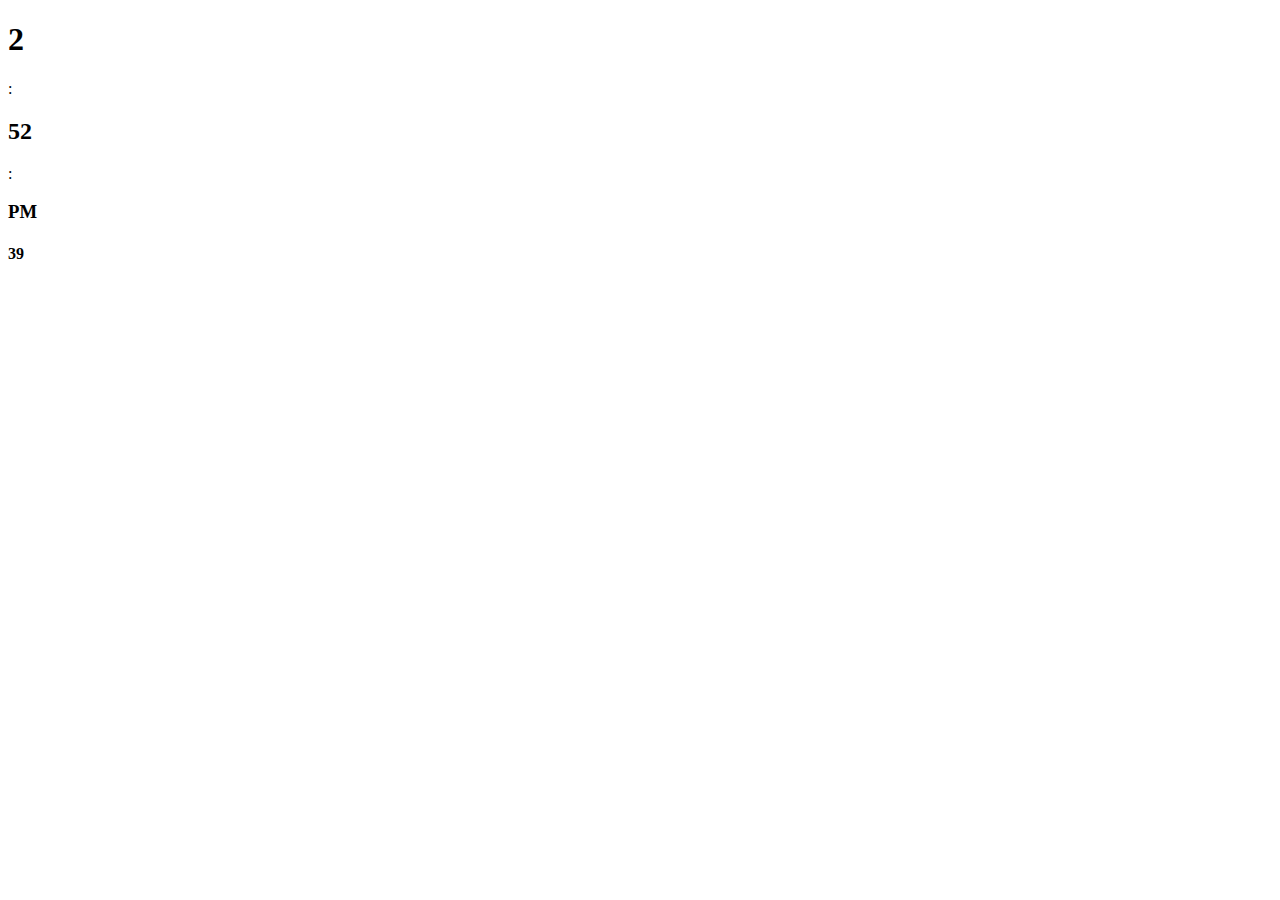
==== src/index.html @ 36a879a8 "improve to the last commit, the script did not load on the page, the type was changed from const to " ====
<!DOCTYPE html>
<html lang="en">
<head>
    <meta charset="UTF-8">
    <meta name="viewport" content="width=device-width, initial-scale=1.0">
    <link rel="stylesheet" type="text/css" href="./styles/index.css">
    <title>My Digital Clock</title>
</head>
<body>
    <div class="container">
        <h1 id="hour"></h1>
        <p>:</p>
        <h2 id="minute"></h2>
        <p>:</p>
        <h3 id="ampm"></h3>
        <h4 id="second"></h4>
    </div>
    <script src="./scripts/index.js"></script>
</body>
</html>
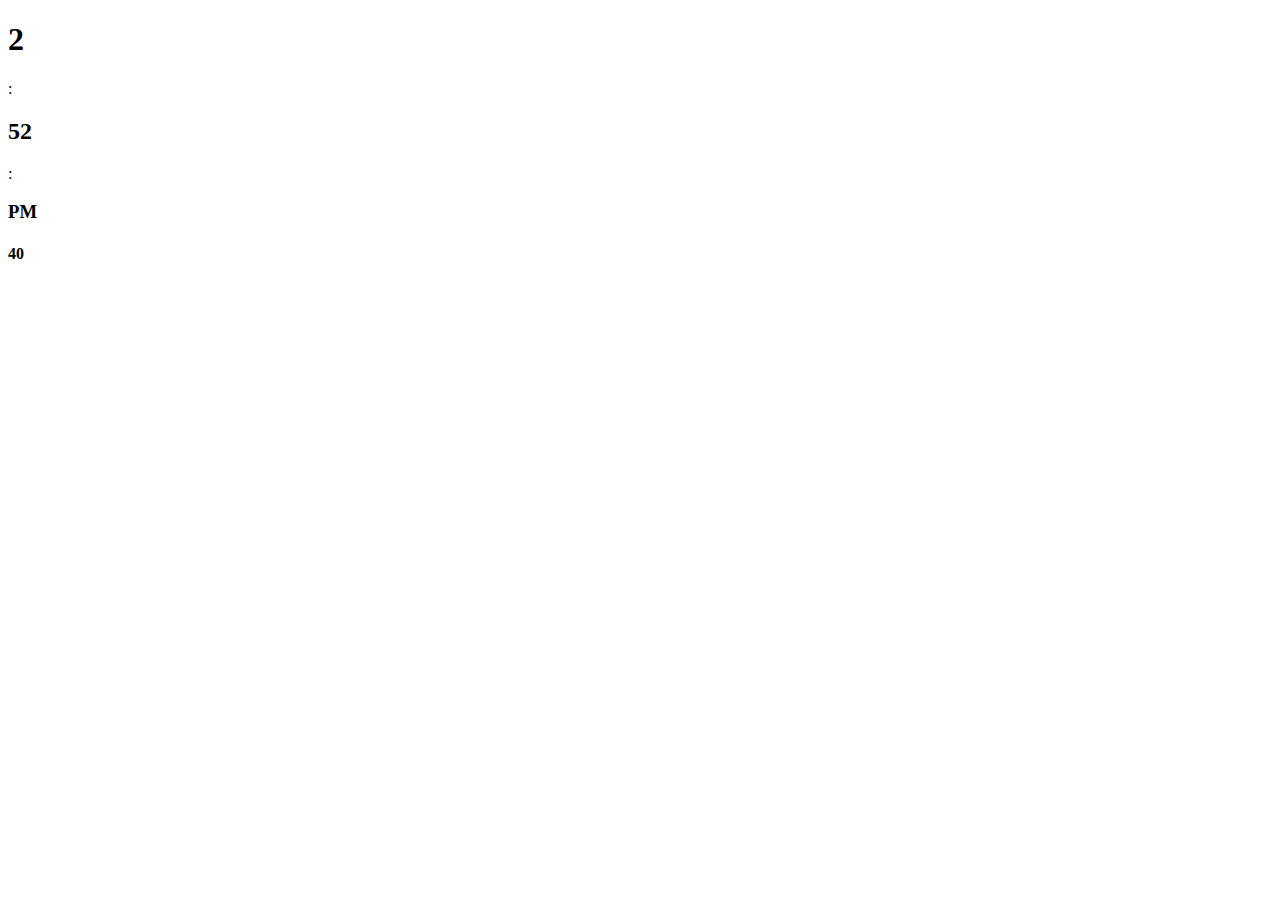
==== commit 64aac7b4: "the name of variable and id 'ampm' was changed to meridianIndicator and period respectively" ====
--- a/src/index.html
+++ b/src/index.html
@@ -12,7 +12,7 @@
         <p>:</p>
         <h2 id="minute"></h2>
         <p>:</p>
-        <h3 id="ampm"></h3>
+        <h3 id="meridianIndicator"></h3>
         <h4 id="second"></h4>
     </div>
     <script src="./scripts/index.js"></script>
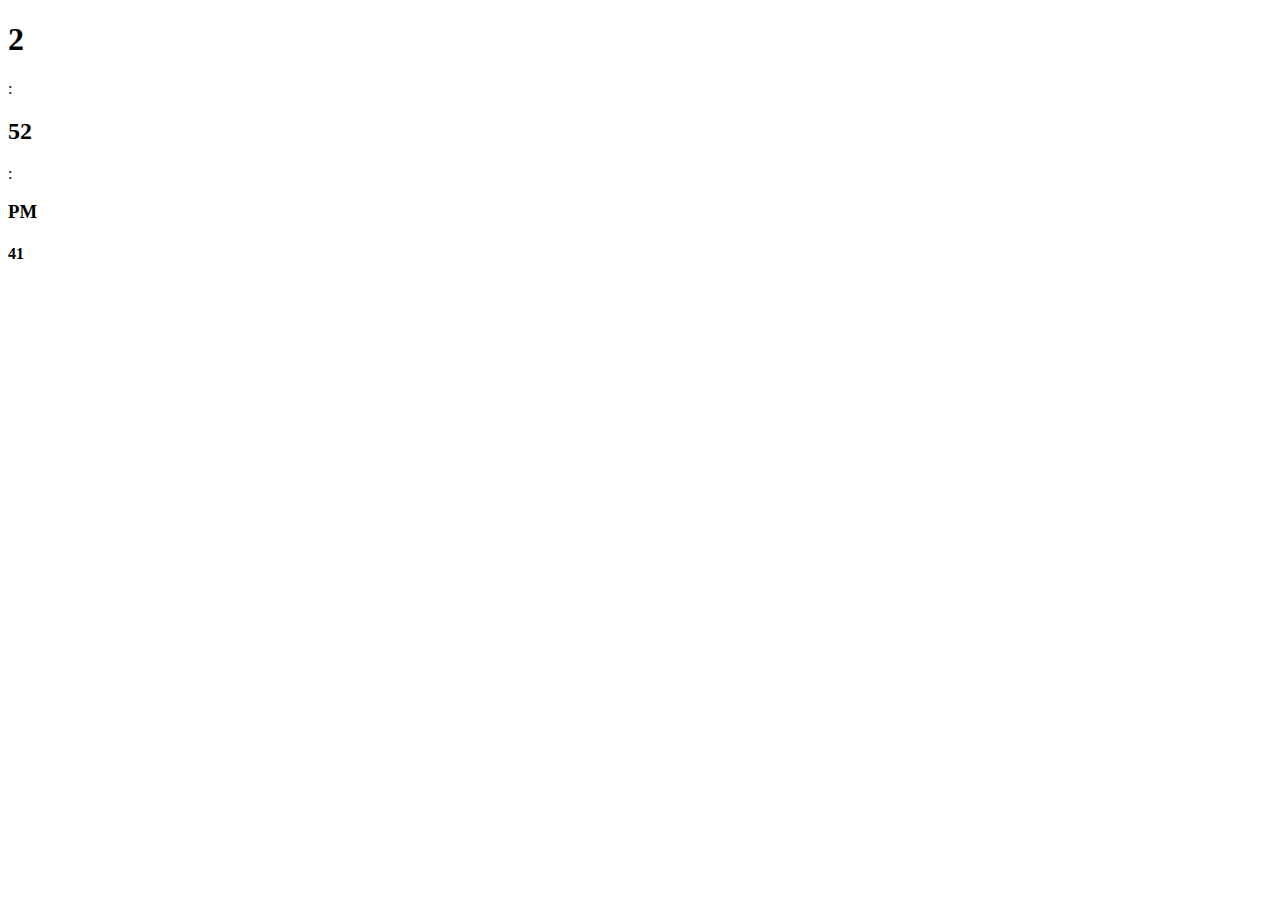
==== commit 0e1675e7: "Merge pull request #5 from Samariavs/feat/create-script" ====
--- a/src/index.html
+++ b/src/index.html
@@ -8,12 +8,12 @@
 </head>
 <body>
     <div class="container">
-        <h1 id="hour"></h1>
+        <h1 id="hours"></h1>
         <p>:</p>
-        <h2 id="minute"></h2>
+        <h2 id="minutes"></h2>
         <p>:</p>
         <h3 id="meridianIndicator"></h3>
-        <h4 id="second"></h4>
+        <h4 id="seconds"></h4>
     </div>
     <script src="./scripts/index.js"></script>
 </body>
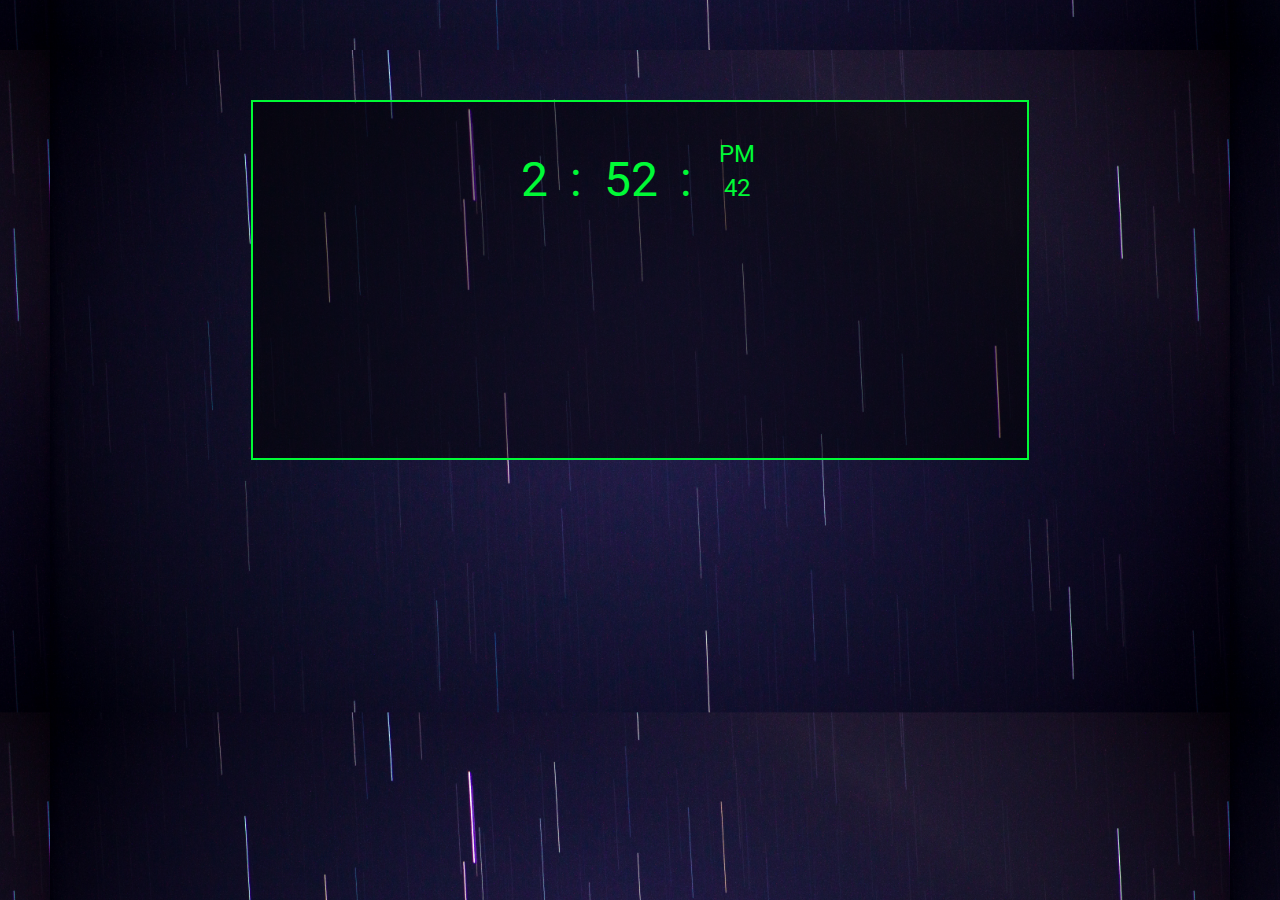
==== commit c20ae01e: "all the elements was created" ====
--- a/src/index.html
+++ b/src/index.html
@@ -4,16 +4,22 @@
     <meta charset="UTF-8">
     <meta name="viewport" content="width=device-width, initial-scale=1.0">
     <link rel="stylesheet" type="text/css" href="./styles/index.css">
+    <link rel="preconnect" href="https://fonts.gstatic.com">
+    <link href="https://fonts.googleapis.com/css2?family=Roboto:ital,wght@0,300;0,400;1,500&display=swap" rel="stylesheet"> 
     <title>My Digital Clock</title>
 </head>
 <body>
     <div class="container">
-        <h1 id="hours"></h1>
-        <p>:</p>
-        <h2 id="minutes"></h2>
-        <p>:</p>
-        <h3 id="meridianIndicator"></h3>
-        <h4 id="seconds"></h4>
+        <div class="clock">
+            <p id="hours" class="clock__hours"></p>
+            <p>:</p>
+            <p id="minutes" class="clock__minutes"></p>
+            <p>:</p>
+            <div class="clock__seconds-box">
+                <p id="meridianIndicator" class="clock__meridianIndicator"></p>
+                <p id="seconds" class="clock__seconds"></p>
+            </div>
+        </div>
     </div>
     <script src="./scripts/index.js"></script>
 </body>
--- a/src/styles/index.css
+++ b/src/styles/index.css
@@ -0,0 +1,49 @@
+*{
+    margin: 50px;
+    padding: 0;
+    -moz-box-sizing: border-box;
+    box-sizing: border-box;
+    -webkit-box-sizing: border-box;
+}
+
+body{
+    background: url(../images/rain.jpg);
+    background-size: cover;
+    color: rgb(0, 250, 54);
+    font-size: 16px;
+    font-family: 'Roboto', sans-serif;
+}
+
+.container{
+    margin: auto;
+    max-width: 1000px;
+    width: 90%;
+}
+
+.clock{
+    margin: auto;
+    text-align: center;
+    font-size: 3em;
+    padding: 20px;
+    width: 80%;
+    height: 40vh;
+    background: rgba(0, 0, 0, .5);
+    border: solid 2px  rgb(0, 250, 54);
+}
+
+p{
+    display: inline-block;
+    line-height: 1em;
+    margin: 10px 5px;
+}
+
+.clock__seconds-box{
+    font-size: 0.5em;
+    display: inline-block;
+    margin: 10px 5px;
+}
+
+.clock__meridianIndicator,
+.clock__seconds{
+    display: block;
+}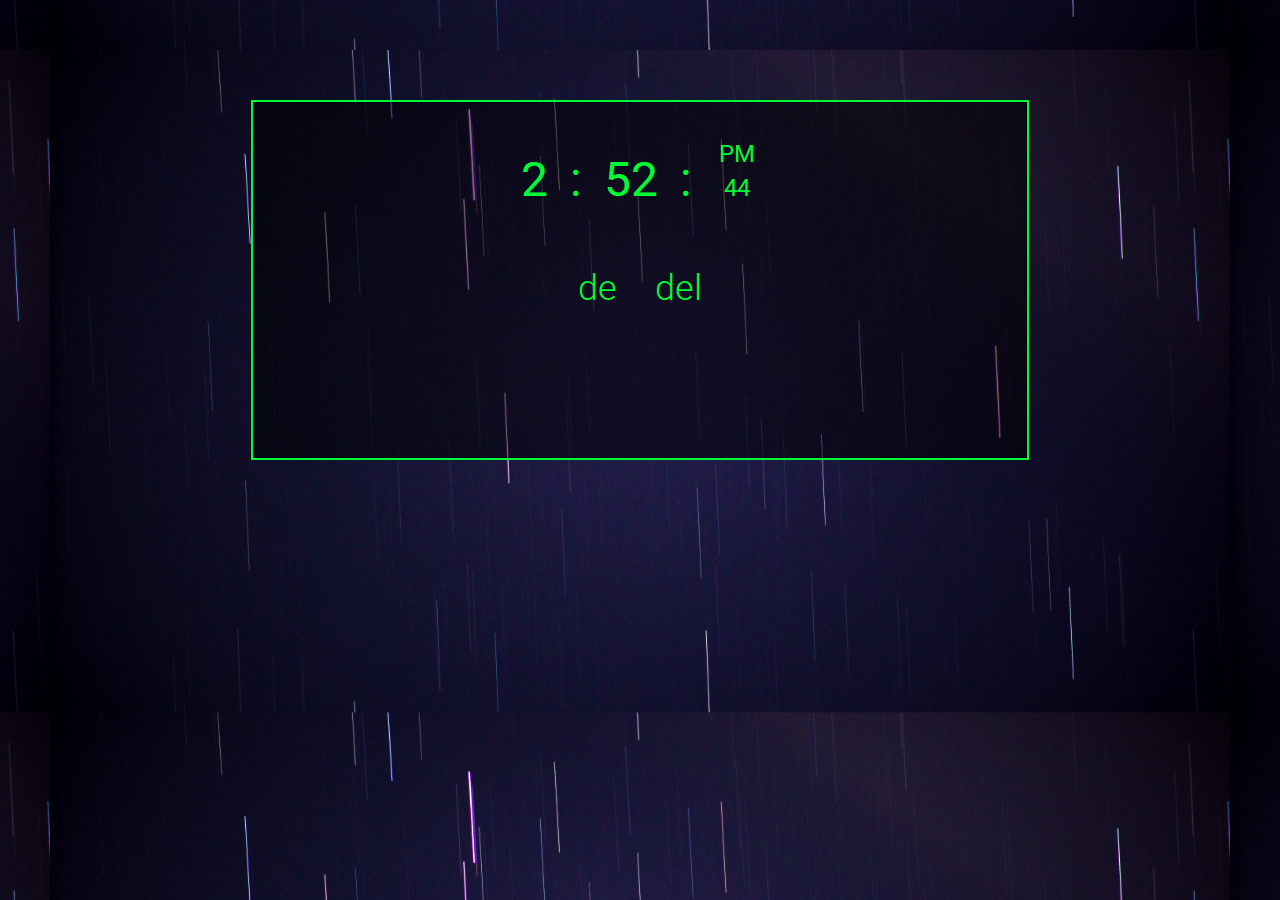
==== commit 76bf0d1b: "date element was created, I need to update the script" ====
--- a/src/index.html
+++ b/src/index.html
@@ -19,6 +19,13 @@
                 <p id="meridianIndicator" class="clock__meridianIndicator"></p>
                 <p id="seconds" class="clock__seconds"></p>
             </div>
+            <div class="date">
+                <p id="dia"></p>
+                <p>de</p>
+                <p id="mes"></p>
+                <p>del</p>
+                <p id="anio"></p>
+            </div>
         </div>
     </div>
     <script src="./scripts/index.js"></script>
--- a/src/styles/index.css
+++ b/src/styles/index.css
@@ -12,12 +12,16 @@
     color: rgb(0, 250, 54);
     font-size: 16px;
     font-family: 'Roboto', sans-serif;
+    font-weight: 400;
 }
 
 .container{
     margin: auto;
     max-width: 1000px;
     width: 90%;
+    display: flex;
+    flex-direction: row;
+    flex-wrap: wrap;
 }
 
 .clock{
@@ -26,7 +30,7 @@
     font-size: 3em;
     padding: 20px;
     width: 80%;
-    height: 40vh;
+    min-height: 40vh;
     background: rgba(0, 0, 0, .5);
     border: solid 2px  rgb(0, 250, 54);
 }
@@ -35,6 +39,7 @@
     display: inline-block;
     line-height: 1em;
     margin: 10px 5px;
+
 }
 
 .clock__seconds-box{
@@ -46,4 +51,23 @@
 .clock__meridianIndicator,
 .clock__seconds{
     display: block;
+}
+
+.date{
+    font-size: .75em;
+    font-weight: 300;
+    padding-top: 20px;
+    margin:20px 5px;
+}
+
+@media screen and (max-width: 610px){
+    .clock{
+        font-size: 1.5em;
+    }
+}
+
+@media screen and (max-width: 480px){
+    .clock{
+        font-size: 1em;
+    }
 }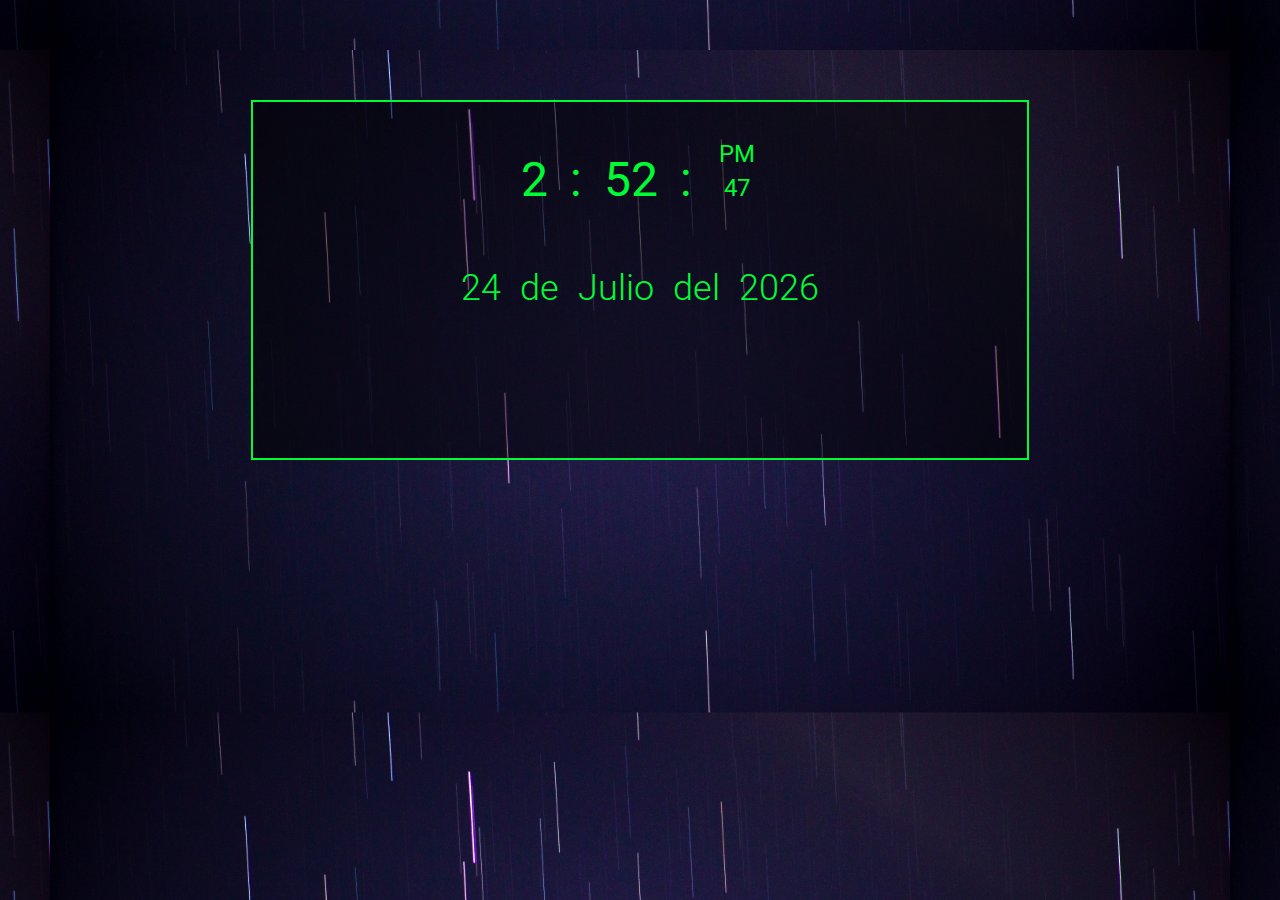
==== commit fffbfff6: "I improve the clock by showing the date" ====
--- a/src/index.html
+++ b/src/index.html
@@ -20,11 +20,11 @@
                 <p id="seconds" class="clock__seconds"></p>
             </div>
             <div class="date">
-                <p id="dia"></p>
+                <p id="day"></p>
                 <p>de</p>
-                <p id="mes"></p>
+                <p id="month"></p>
                 <p>del</p>
-                <p id="anio"></p>
+                <p id="year"></p>
             </div>
         </div>
     </div>
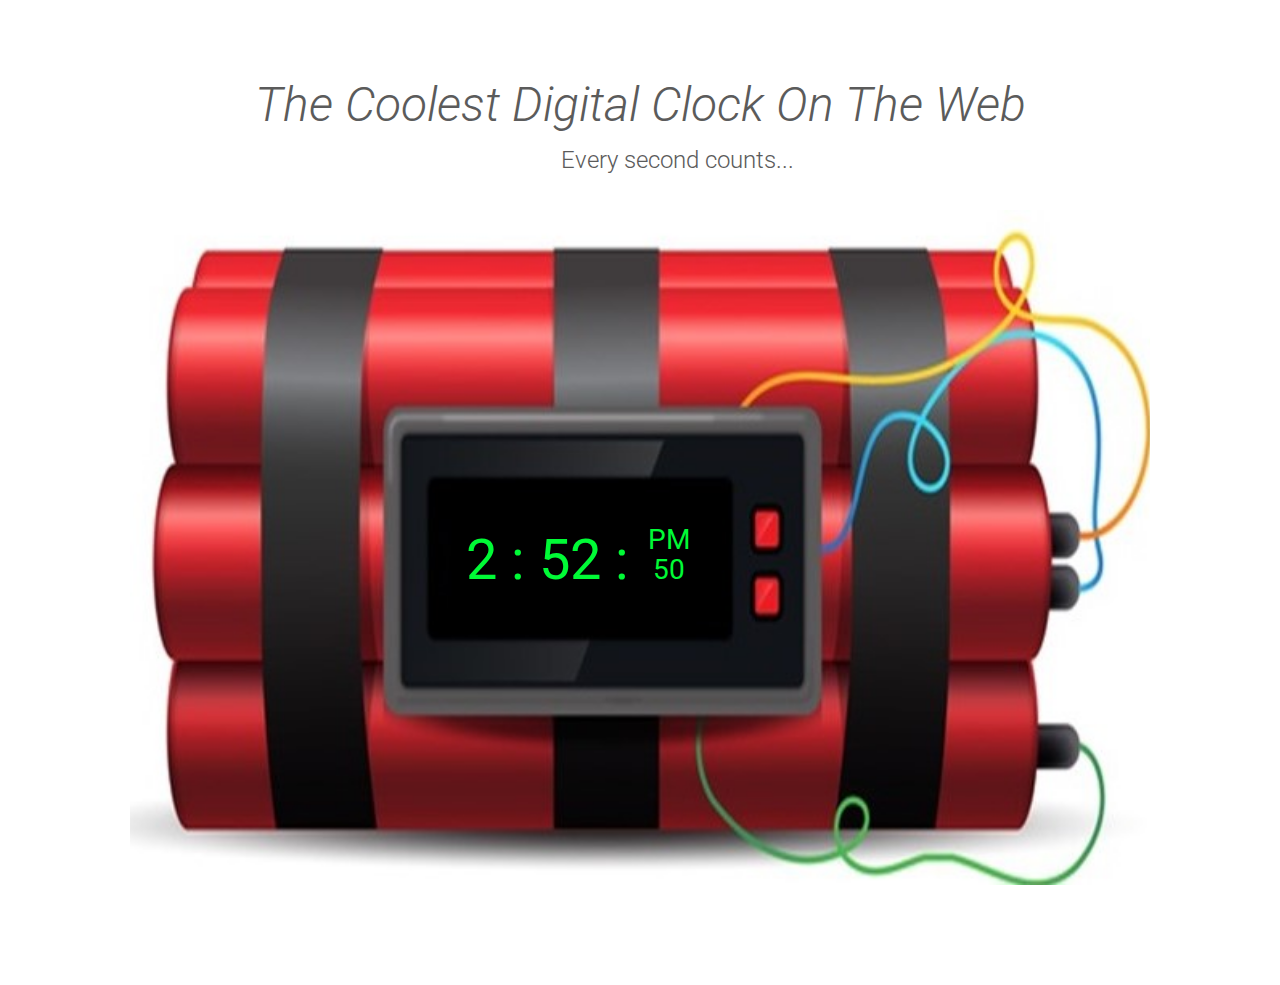
==== commit 85176918: "add a new background and styles" ====
--- a/src/index.html
+++ b/src/index.html
@@ -9,22 +9,21 @@
     <title>My Digital Clock</title>
 </head>
 <body>
-    <div class="container">
-        <div class="clock">
-            <p id="hours" class="clock__hours"></p>
-            <p>:</p>
-            <p id="minutes" class="clock__minutes"></p>
-            <p>:</p>
-            <div class="clock__seconds-box">
-                <p id="meridianIndicator" class="clock__meridianIndicator"></p>
-                <p id="seconds" class="clock__seconds"></p>
-            </div>
-            <div class="date">
-                <p id="day"></p>
-                <p>de</p>
-                <p id="month"></p>
-                <p>del</p>
-                <p id="year"></p>
+    <div class="title">
+        <h1 class="title title__title">The Coolest Digital Clock On The Web</h1>
+        <h3 class="title title__subtitle">Every second counts...</h3>
+    </div>
+    <div class="img">
+        <div class="container">
+            <div class="clock">
+                <p id="hours" class="clock__hours"></p>
+                <p>:</p>
+                <p id="minutes" class="clock__minutes"></p>
+                <p>:</p>
+                <div class="clock__seconds-box">
+                    <p id="meridianIndicator" class="clock__meridianIndicator"></p>
+                    <p id="seconds" class="clock__seconds"></p>
+                </div>
             </div>
         </div>
     </div>
--- a/src/styles/index.css
+++ b/src/styles/index.css
@@ -7,39 +7,58 @@
 }
 
 body{
-    background: url(../images/rain.jpg);
-    background-size: cover;
-    color: rgb(0, 250, 54);
+    background: #fff;
     font-size: 16px;
     font-family: 'Roboto', sans-serif;
-    font-weight: 400;
+}
+
+.title{
+    font-weight: 300;
+    line-height: 0;
+    color: rgb(91, 91, 91) ;
+    text-align: center;
+}
+
+.title__title{
+    font-size: 3em;
+    font-style: italic;
+    padding: 5px;
+}
+
+.title__subtitle{
+    font-size: 1.5em;
+    margin-bottom: 40px;
+    margin-left: 125px;
+}
+
+.img{
+    margin: auto;
+    width: 1020px;
+    height: 675px;
+    background: url(../images/time-bomb-short.jpg);
+    background-size: cover;
 }
 
 .container{
-    margin: auto;
-    max-width: 1000px;
-    width: 90%;
-    display: flex;
-    flex-direction: row;
-    flex-wrap: wrap;
+    color: rgb(0, 250, 54);
+    margin-left: 300px;
+    width: 650px;
+    height: 300px;
 }
 
 .clock{
-    margin: auto;
     text-align: center;
-    font-size: 3em;
-    padding: 20px;
-    width: 80%;
-    min-height: 40vh;
-    background: rgba(0, 0, 0, .5);
-    border: solid 2px  rgb(0, 250, 54);
+    font-weight: 400;
+    padding: 300px 0;
+    margin-left: -0px;
+    width: 300px;
 }
 
 p{
     display: inline-block;
-    line-height: 1em;
+    line-height: 20px;
     margin: 10px 5px;
-
+    font-size: 3.5em;
 }
 
 .clock__seconds-box{
@@ -53,13 +72,6 @@
     display: block;
 }
 
-.date{
-    font-size: .75em;
-    font-weight: 300;
-    padding-top: 20px;
-    margin:20px 5px;
-}
-
 @media screen and (max-width: 610px){
     .clock{
         font-size: 1.5em;
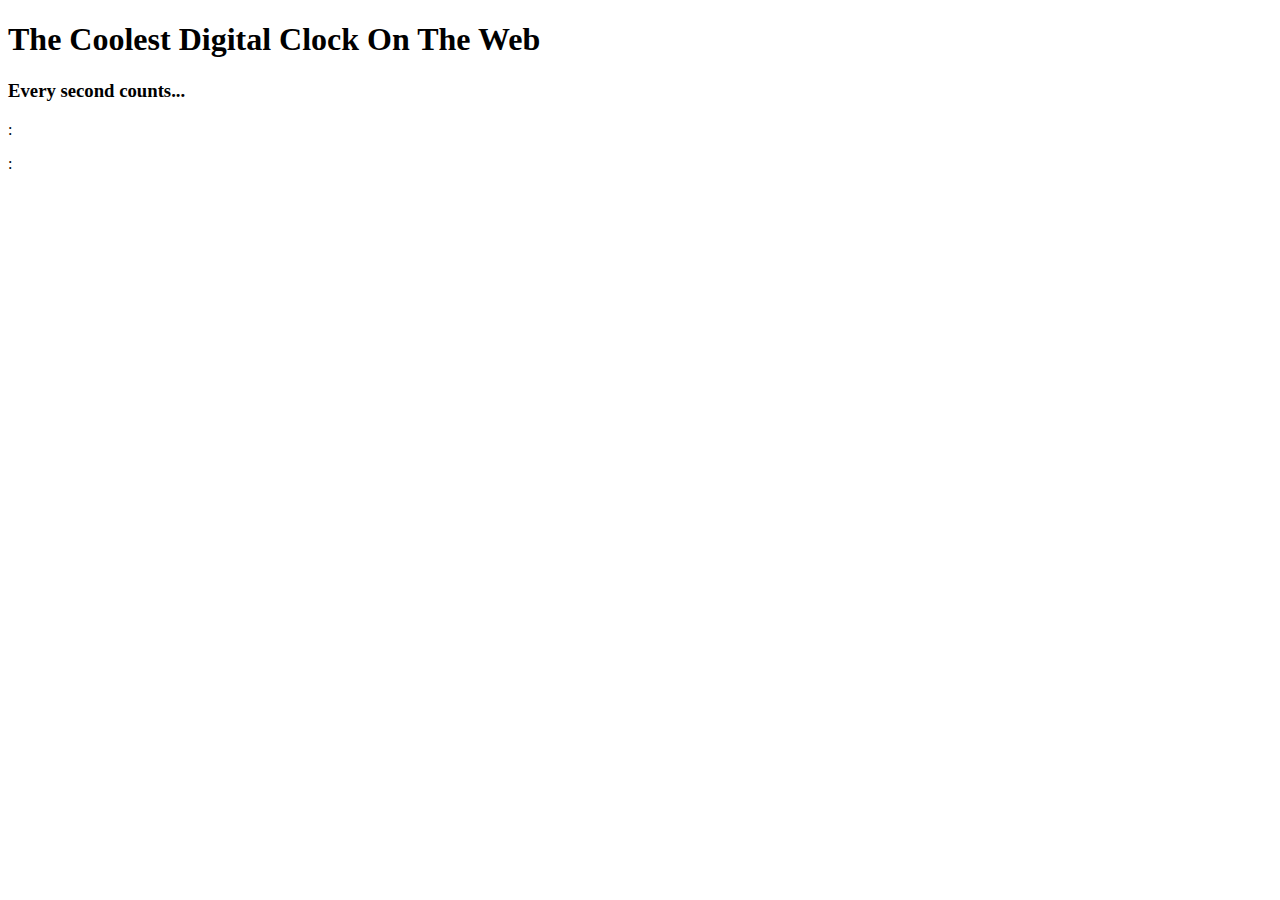
==== commit 64a825f7: "pull to solve a problem" ====
--- a/src/index.html
+++ b/src/index.html
@@ -3,7 +3,7 @@
 <head>
     <meta charset="UTF-8">
     <meta name="viewport" content="width=device-width, initial-scale=1.0">
-    <link rel="stylesheet" type="text/css" href="./styles/index.css">
+    <link rel="stylesheet" type="text/css" href="./src/styles/index.css">
     <link rel="preconnect" href="https://fonts.gstatic.com">
     <link href="https://fonts.googleapis.com/css2?family=Roboto:ital,wght@0,300;0,400;1,500&display=swap" rel="stylesheet"> 
     <title>My Digital Clock</title>
@@ -27,6 +27,6 @@
             </div>
         </div>
     </div>
-    <script src="./scripts/index.js"></script>
+    <script src="./src/scripts/index.js"></script>
 </body>
 </html>